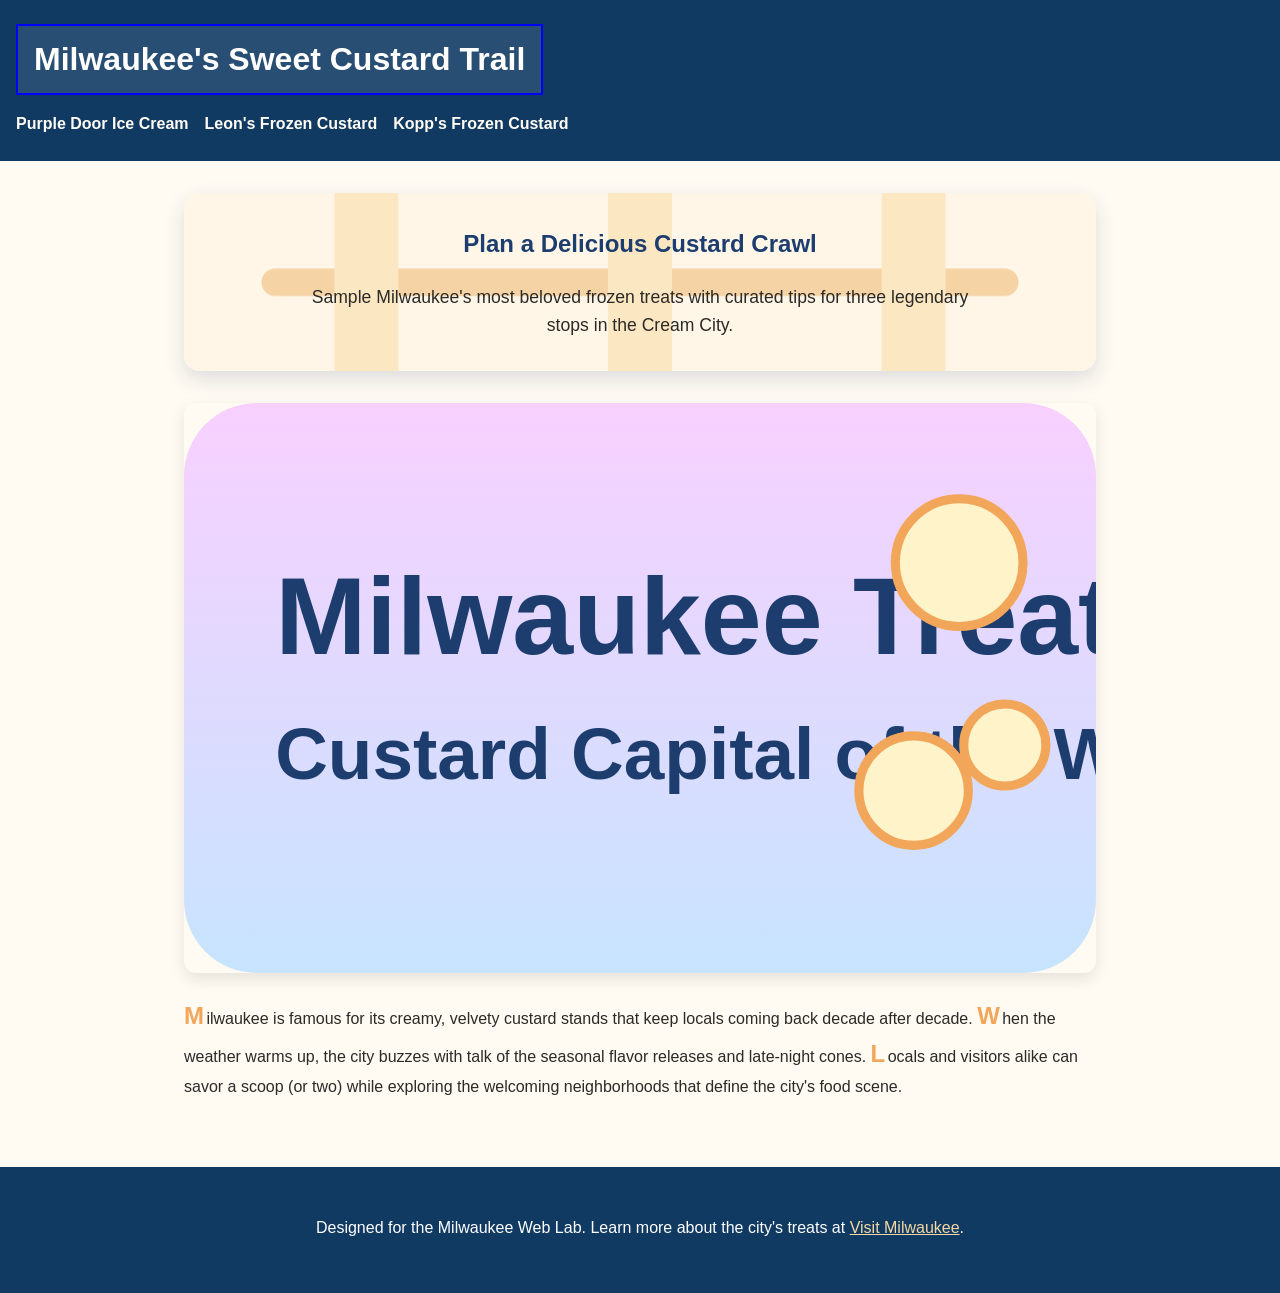
==== index.html @ 824ba7b7 "Create Milwaukee custard guide website" ====
<!DOCTYPE html>
<html lang="en">
  <head>
    <meta charset="UTF-8" />
    <meta name="viewport" content="width=device-width, initial-scale=1.0" />
    <title>Milwaukee Custard Trail</title>
    <link rel="stylesheet" href="css/styles.css" />
  </head>
  <body>
    <header>
      <h1>Milwaukee's Sweet Custard Trail</h1>
      <nav aria-label="Main navigation">
        <ul>
          <li><a href="purple-door.html">Purple Door Ice Cream</a></li>
          <li><a href="leons.html">Leon's Frozen Custard</a></li>
          <li><a href="kopps.html">Kopp's Frozen Custard</a></li>
        </ul>
      </nav>
    </header>
    <main>
      <section class="hero">
        <h2>Plan a Delicious Custard Crawl</h2>
        <p>
          Sample Milwaukee's most beloved frozen treats with curated tips for
          three legendary stops in the Cream City.
        </p>
      </section>
      <img
        class="responsive"
        src="images/home-feature.svg"
        alt="Colorful illustration celebrating Milwaukee frozen custard"
      />
      <p>
        <span class="lead-letter">M</span>ilwaukee is famous for its creamy,
        velvety custard stands that keep locals coming back decade after decade.
        <span class="lead-letter">W</span>hen the weather warms up, the city
        buzzes with talk of the seasonal flavor releases and late-night cones.
        <span class="lead-letter">L</span>ocals and visitors alike can savor a
        scoop (or two) while exploring the welcoming neighborhoods that define
        the city's food scene.
      </p>
    </main>
    <footer>
      <p>
        Designed for the Milwaukee Web Lab. Learn more about the city's treats
        at <a href="https://www.visitmilwaukee.org/">Visit Milwaukee</a>.
      </p>
    </footer>
  </body>
</html>
---- css/styles.css ----
:root {
  --primary-color: #1c3d6e;
  --accent-color: #f2a65a;
  --background: #fffaf2;
}

* {
  box-sizing: border-box;
}

body {
  margin: 0;
  padding: 0;
  font-family: 'Open Sans', Arial, sans-serif;
  line-height: 1.6;
  background-color: var(--background);
  color: #2c2a27;
}

header {
  background-color: #113a63;
  color: white;
  padding: 1.5rem 1rem;
}

header h1 {
  margin: 0;
  border: 2px solid blue;
  padding: 0.5rem 1rem;
  display: inline-block;
  background-color: rgba(255, 255, 255, 0.1);
}

nav {
  margin-top: 1rem;
}

nav ul {
  list-style: none;
  padding: 0;
  margin: 0;
  display: flex;
  gap: 1rem;
  flex-wrap: wrap;
}

nav a {
  color: #fffcf4;
  text-decoration: none;
  font-weight: 600;
}

nav a:hover,
nav a:focus {
  text-decoration: underline;
}

main {
  padding: 2rem 1.5rem 3rem;
  max-width: 960px;
  margin: 0 auto;
}

.hero {
  background-image: url('../images/cream-pattern.svg');
  background-size: cover;
  background-position: center;
  padding: 2rem;
  border-radius: 16px;
  margin-bottom: 2rem;
  text-align: center;
  box-shadow: 0 8px 20px rgba(28, 61, 110, 0.15);
}

.hero h2 {
  margin-top: 0;
  color: var(--primary-color);
}

.hero p {
  max-width: 680px;
  margin: 1rem auto 0;
  font-size: 1.1rem;
}

p {
  margin-bottom: 1.25rem;
}

img.responsive {
  width: 100%;
  height: auto;
  border-radius: 12px;
  box-shadow: 0 6px 16px rgba(0, 0, 0, 0.1);
}

.lead-letter {
  font-weight: 700;
  font-size: 1.5em;
  color: var(--accent-color);
  margin-right: 0.1em;
}

section.instance-content {
  background-color: rgba(255, 255, 255, 0.85);
  padding: 1.5rem;
  border-radius: 12px;
  box-shadow: 0 10px 24px rgba(17, 58, 99, 0.12);
}

.instance-content ul,
.instance-content ol {
  padding-left: 1.5rem;
  margin-bottom: 1.5rem;
}

.instance-content dl {
  margin-bottom: 1.5rem;
}

.instance-content dt {
  font-weight: 700;
  color: var(--primary-color);
}

.instance-content dd {
  margin: 0 0 0.75rem 1.25rem;
}

.instance-content a {
  color: var(--primary-color);
  font-weight: 600;
}

footer {
  text-align: center;
  padding: 2rem 1rem;
  background-color: #113a63;
  color: #fefefe;
}

footer a {
  color: #f3d8a3;
}

body.purple-door {
  font-family: 'Roboto', Arial, sans-serif;
}

body.purple-door h2,
body.purple-door .flavor-highlights {
  font-family: 'Playfair Display', 'Times New Roman', serif;
}

body.leons {
  font-family: 'Helvetica Neue', Helvetica, sans-serif;
}

body.leons h2,
body.leons .history {
  font-family: 'Merriweather', Georgia, serif;
}

body.kopps {
  font-family: 'Gill Sans', 'Segoe UI', sans-serif;
}

body.kopps h2,
body.kopps .experience {
  font-family: 'Cormorant Garamond', 'Times New Roman', serif;
}

.return-home {
  display: inline-block;
  margin-top: 1rem;
}
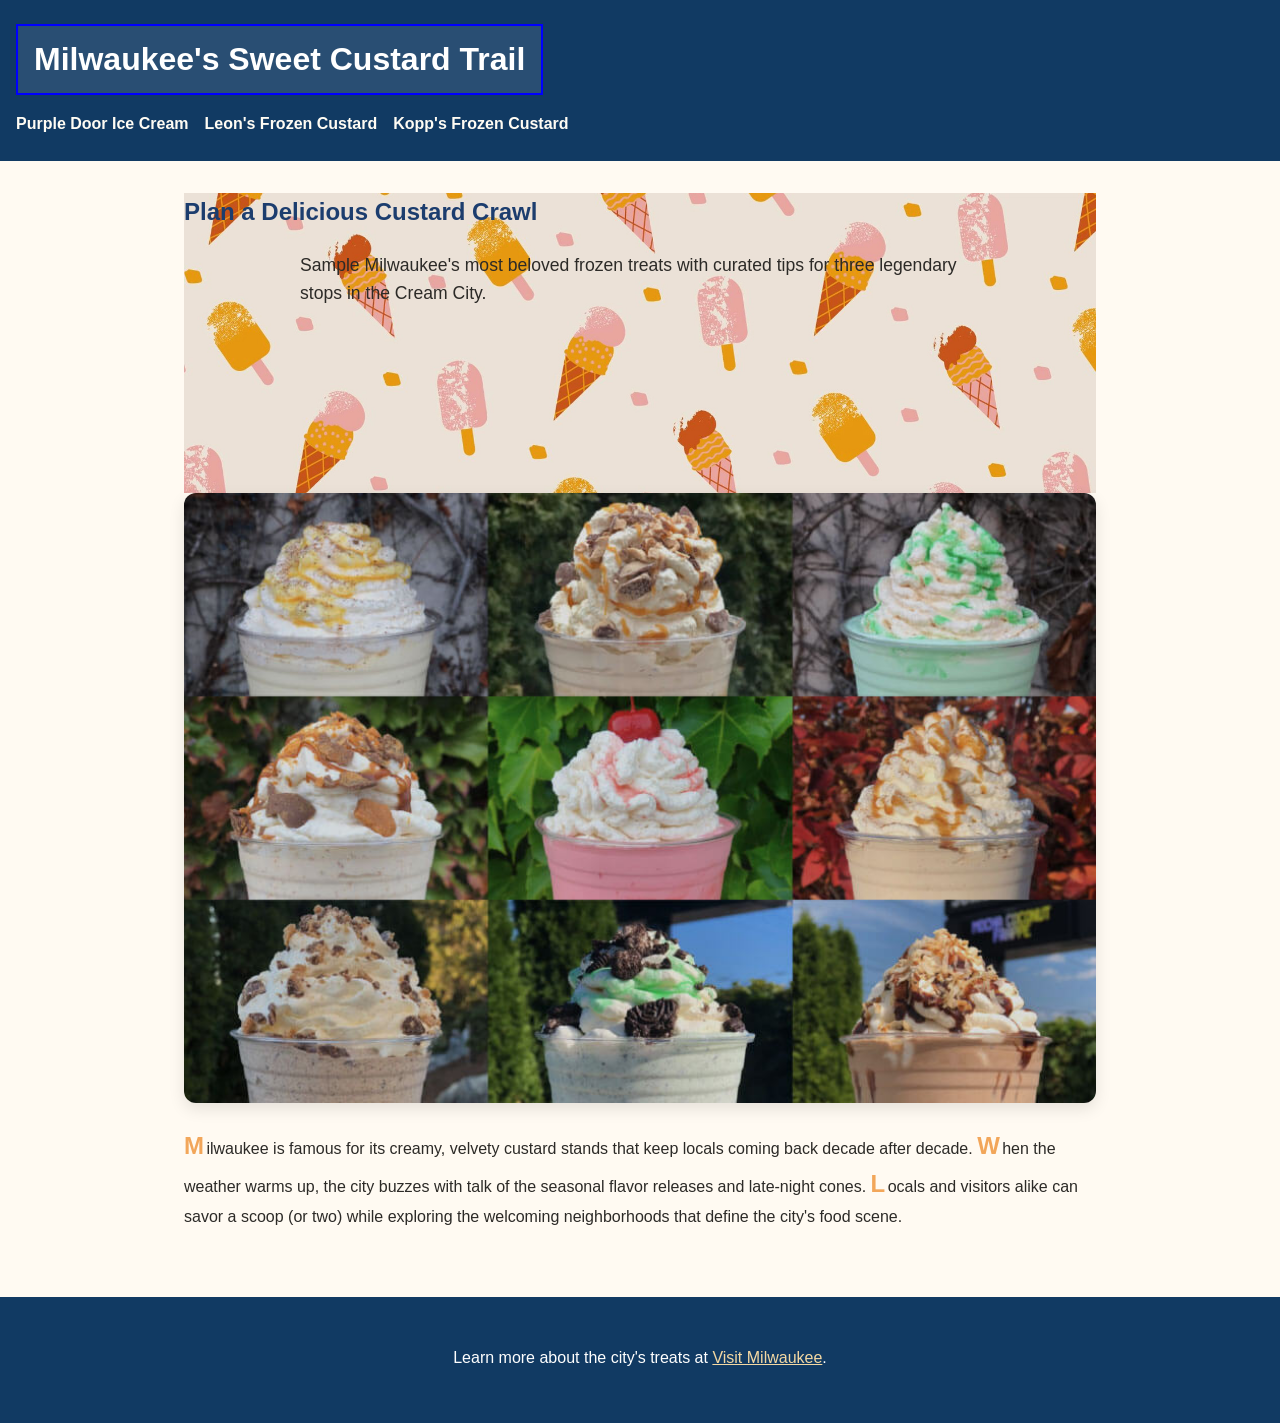
==== commit 60669438: "new image" ====
--- a/index.html
+++ b/index.html
@@ -27,7 +27,7 @@
       </section>
       <img
         class="responsive"
-        src="images/home-feature.svg"
+        src="images/Flavor-Preview.jpg"
         alt="Colorful illustration celebrating Milwaukee frozen custard"
       />
       <p>
@@ -42,7 +42,7 @@
     </main>
     <footer>
       <p>
-        Designed for the Milwaukee Web Lab. Learn more about the city's treats
+        Learn more about the city's treats
         at <a href="https://www.visitmilwaukee.org/">Visit Milwaukee</a>.
       </p>
     </footer>
--- a/css/styles.css
+++ b/css/styles.css
@@ -62,14 +62,11 @@
 }
 
 .hero {
-  background-image: url('../images/cream-pattern.svg');
+  background-image: url('../images/IceCreamBackground.jpg');
   background-size: cover;
   background-position: center;
-  padding: 2rem;
-  border-radius: 16px;
-  margin-bottom: 2rem;
-  text-align: center;
-  box-shadow: 0 8px 20px rgba(28, 61, 110, 0.15);
+  background-repeat: no-repeat;
+  min-height: 300px;
 }
 
 .hero h2 {
